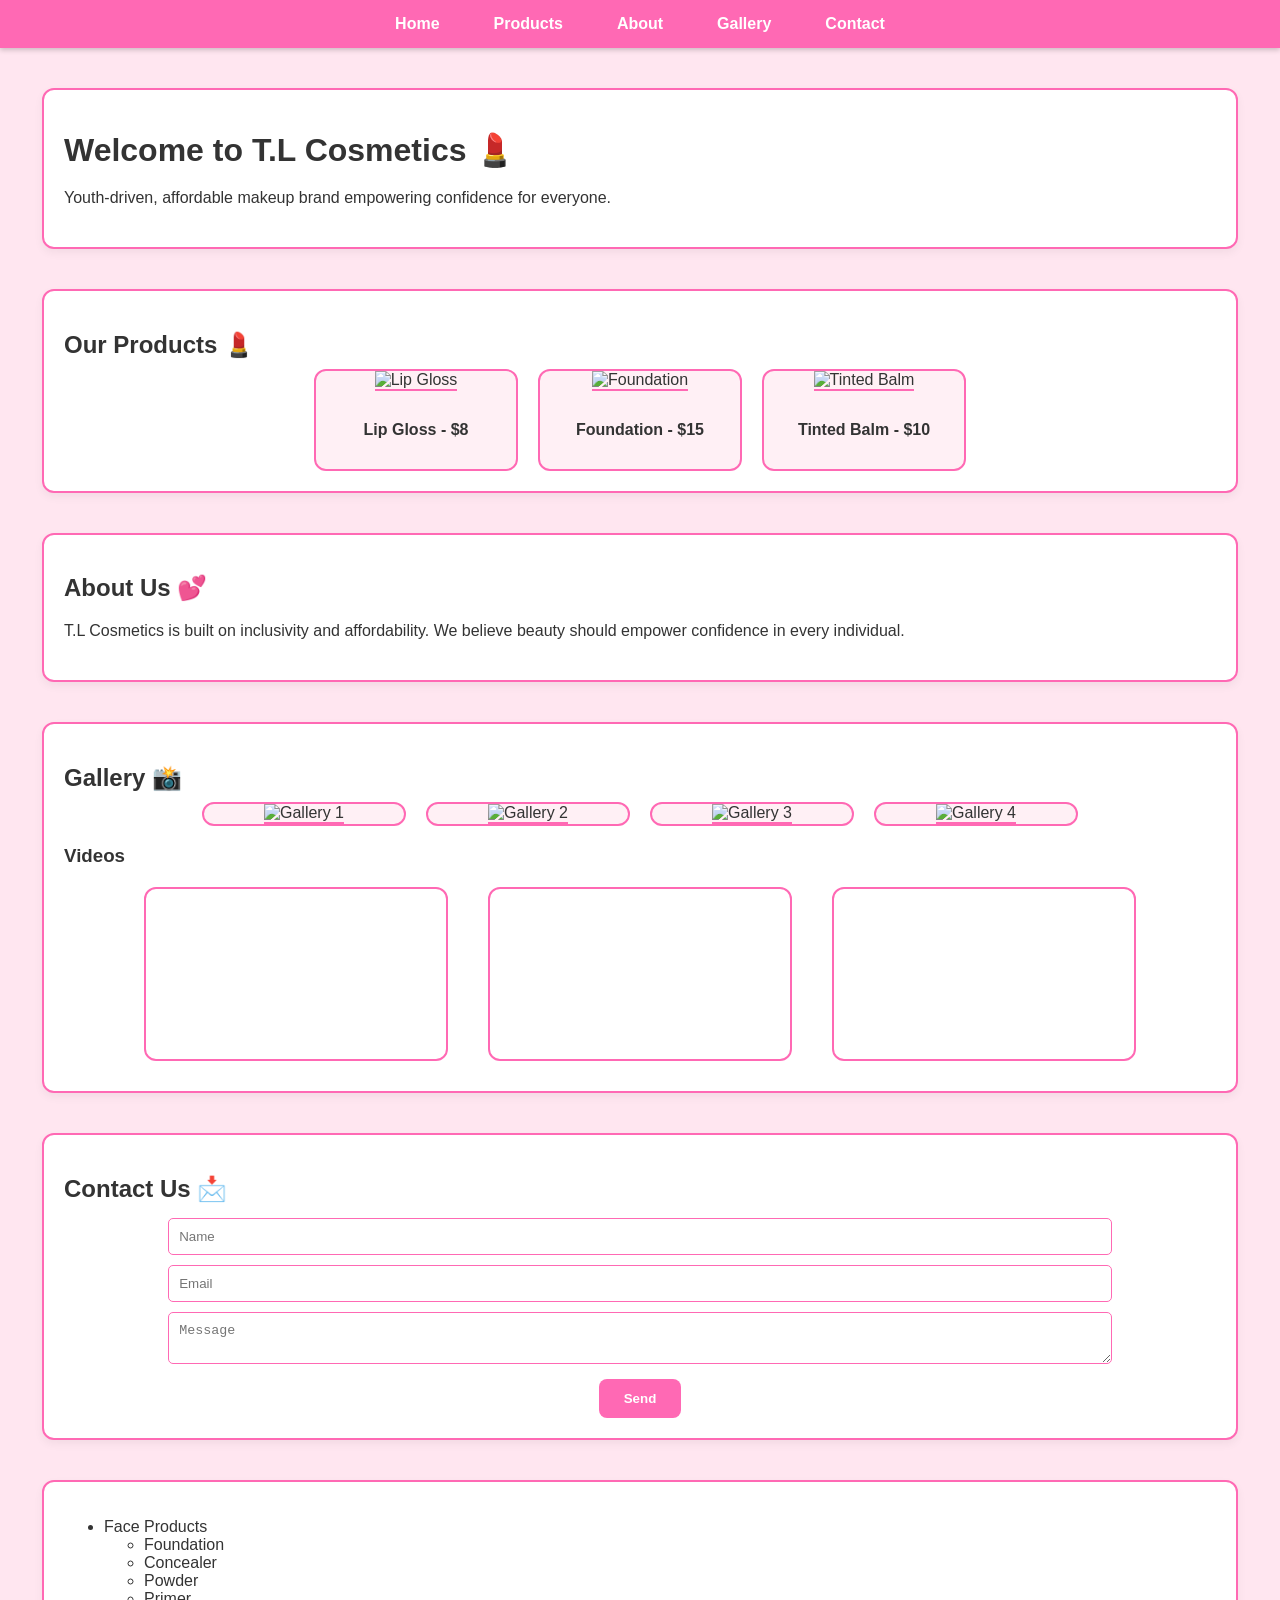
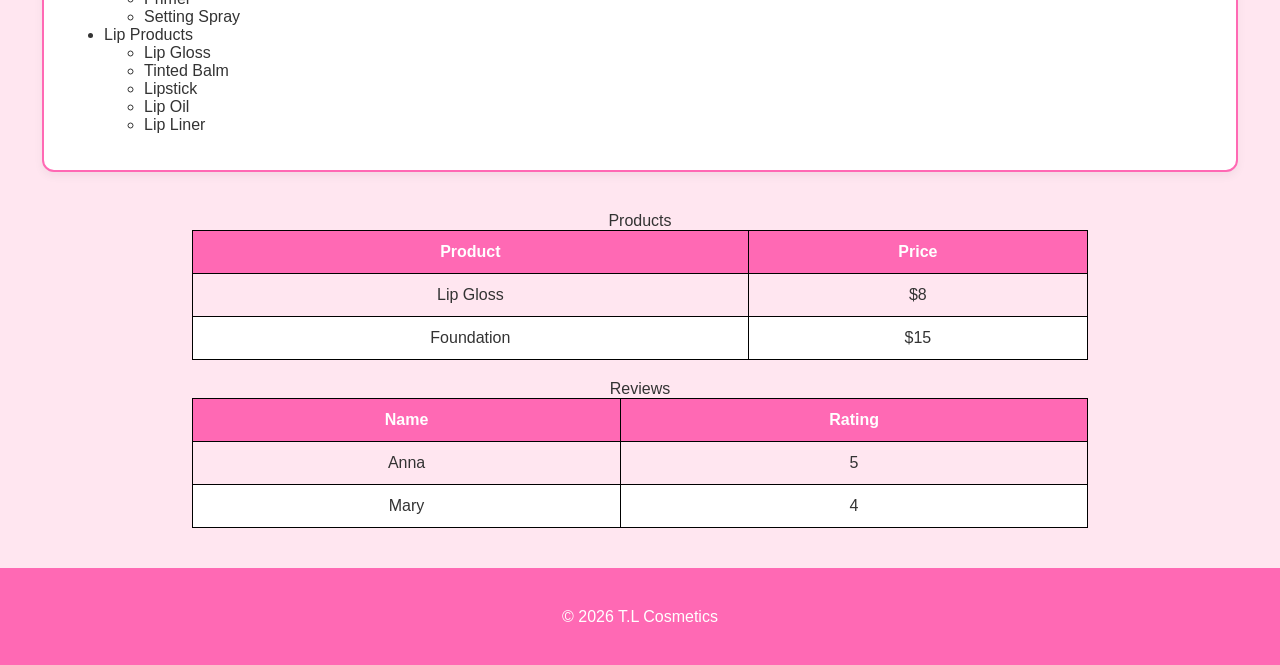
==== index.html @ b0cdfb57 "Update index.html" ====
<!DOCTYPE html>
<html lang="en">
<head>
<meta charset="UTF-8">
<title>T.L Cosmetics</title>
<meta name="viewport" content="width=device-width, initial-scale=1.0">
<style>
/* GENERAL STYLES */
body {
  margin: 0;
  font-family: 'Arial', sans-serif;
  scroll-behavior: smooth;
  background-color: #ffe6f0;
  color: #333;
}

h1, h2, h3 {
  margin-bottom: 10px;
}

p {
  line-height: 1.6;
}

/* NAVBAR */
nav {
  position: sticky;
  top: 0;
  background: hotpink;
  z-index: 100;
  box-shadow: 0 2px 5px rgba(0,0,0,0.2);
}
nav ul {
  list-style: none;
  margin: 0;
  padding: 10px 20px;
  display: flex;
  justify-content: center;
  flex-wrap: wrap;
}
nav ul li {
  margin: 5px 15px;
}
nav ul li a {
  color: white;
  text-decoration: none;
  font-weight: bold;
  padding: 8px 12px;
  transition: 0.3s;
}
nav ul li a:hover {
  background-color: deeppink;
  border-radius: 5px;
}

/* SECTIONS */
.container {
  width: 90%;
  max-width: 1200px;
  margin: 40px auto;
  padding: 20px;
  border-radius: 12px;
  border: 2px solid hotpink;
  background-color: #fff;
  box-shadow: 0 4px 10px rgba(0,0,0,0.05);
}

/* PRODUCTS & GALLERY CARDS */
.row {
  display: flex;
  flex-wrap: wrap;
  justify-content: center;
  gap: 20px;
}

.card {
  border: 2px solid hotpink;
  border-radius: 12px;
  width: 200px;
  background-color: #fff0f5;
  transition: transform 0.3s, box-shadow 0.3s;
  text-align: center;
  overflow: hidden;
}
.card img {
  width: 100%;
  height: 250px;
  object-fit: cover;
  border-bottom: 2px solid hotpink;
}
.card:hover {
  transform: translateY(-5px);
  box-shadow: 0 8px 20px rgba(0,0,0,0.2);
}
.card p {
  padding: 10px;
  font-weight: bold;
}

/* VIDEOS */
iframe {
  width: 300px;
  height: 170px;
  border-radius: 12px;
  border: 2px solid hotpink;
  margin: 10px;
}

/* TABLES */
table {
  margin: 20px auto;
  border-collapse: collapse;
  width: 70%;
  background-color: #fff;
}
th {
  background-color: hotpink;
  color: white;
  padding: 12px;
}
td, th {
  border: 1px solid black;
  padding: 12px;
  text-align: center;
}
tr:nth-child(even) {
  background-color: #ffe6f0;
}

/* FORM */
form {
  display: flex;
  flex-direction: column;
  align-items: center;
}
input, textarea {
  width: 80%;
  padding: 10px;
  margin: 5px 0;
  border-radius: 5px;
  border: 1px solid hotpink;
}
button {
  padding: 12px 25px;
  border-radius: 8px;
  background-color: hotpink;
  color: white;
  border: none;
  font-weight: bold;
  margin-top: 10px;
  cursor: pointer;
  transition: 0.3s;
}
button:hover {
  background-color: deeppink;
}

/* FOOTER */
footer {
  background-color: hotpink;
  color: white;
  padding: 20px;
  text-align: center;
  margin-top: 40px;
}

/* RESPONSIVE */
@media (max-width: 768px) {
  .row {
    flex-direction: column;
    align-items: center;
  }
  iframe {
    width: 90%;
    height: 200px;
  }
  nav ul {
    flex-direction: column;
  }
}
</style>
</head>
<body>

<!-- NAVBAR -->
<nav>
<ul>
<li><a href="#home">Home</a></li>
<li><a href="#products">Products</a></li>
<li><a href="#about">About</a></li>
<li><a href="#gallery">Gallery</a></li>
<li><a href="#contact">Contact</a></li>
</ul>
</nav>

<!-- HOME -->
<div id="home" class="container">
<h1>Welcome to T.L Cosmetics 💄</h1>
<p>Youth-driven, affordable makeup brand empowering confidence for everyone.</p>
</div>

<!-- PRODUCTS -->
<div id="products" class="container">
<h2>Our Products 💄</h2>
<div class="row">
<div class="card">
<img src="https://via.placeholder.com/200" alt="Lip Gloss">
<p>Lip Gloss - $8</p>
</div>
<div class="card">
<img src="https://encrypted-tbn0.gstatic.com/shopping?q=tbn:ANd9GcS2hN-oaY_ejEga3fquCNaBYTMA5RFRPnuCtgW5S-M84GvhKLt6H0f-kxkxEULEGazHYkraBkfcXAci1wyB_pwTdNJ_GUhJCdejCClTvqV1oZwjoQtBb3IT2UCgOjd0bHyH6U8svQ&usqp=CAc" alt="Foundation">
<p>Foundation - $15</p>
</div>
<div class="card">
<img src="https://encrypted-tbn0.gstatic.com/images?q=tbn:ANd9GcSqiQaaecKeHyvAcDdExUEcjvARRBfStqG1nA&s" alt="Tinted Balm">
<p>Tinted Balm - $10</p>
</div>
</div>
</div>

<!-- ABOUT -->
<div id="about" class="container">
<h2>About Us 💕</h2>
<p>T.L Cosmetics is built on inclusivity and affordability. We believe beauty should empower confidence in every individual.</p>
</div>

<!-- GALLERY -->
<div id="gallery" class="container">
<h2>Gallery 📸</h2>
<div class="row">
<div class="card"><img src="https://via.placeholder.com/200" alt="Gallery 1"></div>
<div class="card"><img src="https://via.placeholder.com/200" alt="Gallery 2"></div>
<div class="card"><img src="https://via.placeholder.com/200" alt="Gallery 3"></div>
<div class="card"><img src="https://via.placeholder.com/200" alt="Gallery 4"></div>
</div>

<h3>Videos</h3>
<div class="row">
<iframe src="https://www.youtube.com/embed/x_kD3IUQpX0" allowfullscreen></iframe>
<iframe src="https://www.youtube.com/embed/x_kD3IUQpX0" allowfullscreen></iframe>
<iframe src="https://www.youtube.com/embed/x_kD3IUQpX0" allowfullscreen></iframe>
</div>
</div>

<!-- CONTACT -->
<div id="contact" class="container">
<h2>Contact Us 📩</h2>
<form>
<input type="text" placeholder="Name" required>
<input type="email" placeholder="Email" required>
<textarea placeholder="Message" required></textarea>
<button type="submit">Send</button>
</form>
</div>

  <!-- LISTS -->
<div class="container section4">
<ul>
<li>Face Products
<ul>
<li>Foundation</li>
<li>Concealer</li>
<li>Powder</li>
<li>Primer</li>
<li>Setting Spray</li>
</ul>
</li>

<li>Lip Products
<ul>
<li>Lip Gloss</li>
<li>Tinted Balm</li>
<li>Lipstick</li>
<li>Lip Oil</li>
<li>Lip Liner</li>
</ul>
</li>
</ul>
</div>

<!-- TABLE 1 -->
<table>
<caption>Products</caption>
<tr><th>Product</th><th>Price</th></tr>
<tr><td>Lip Gloss</td><td>$8</td></tr>
<tr><td>Foundation</td><td>$15</td></tr>
</table>

<!-- TABLE 2 -->
<table>
<caption>Reviews</caption>
<tr><th>Name</th><th>Rating</th></tr>
<tr><td>Anna</td><td>5</td></tr>
<tr><td>Mary</td><td>4</td></tr>
</table>


<!-- FOOTER -->
<footer>
<p>&copy; 2026 T.L Cosmetics</p>
</footer>

</body>
</html>
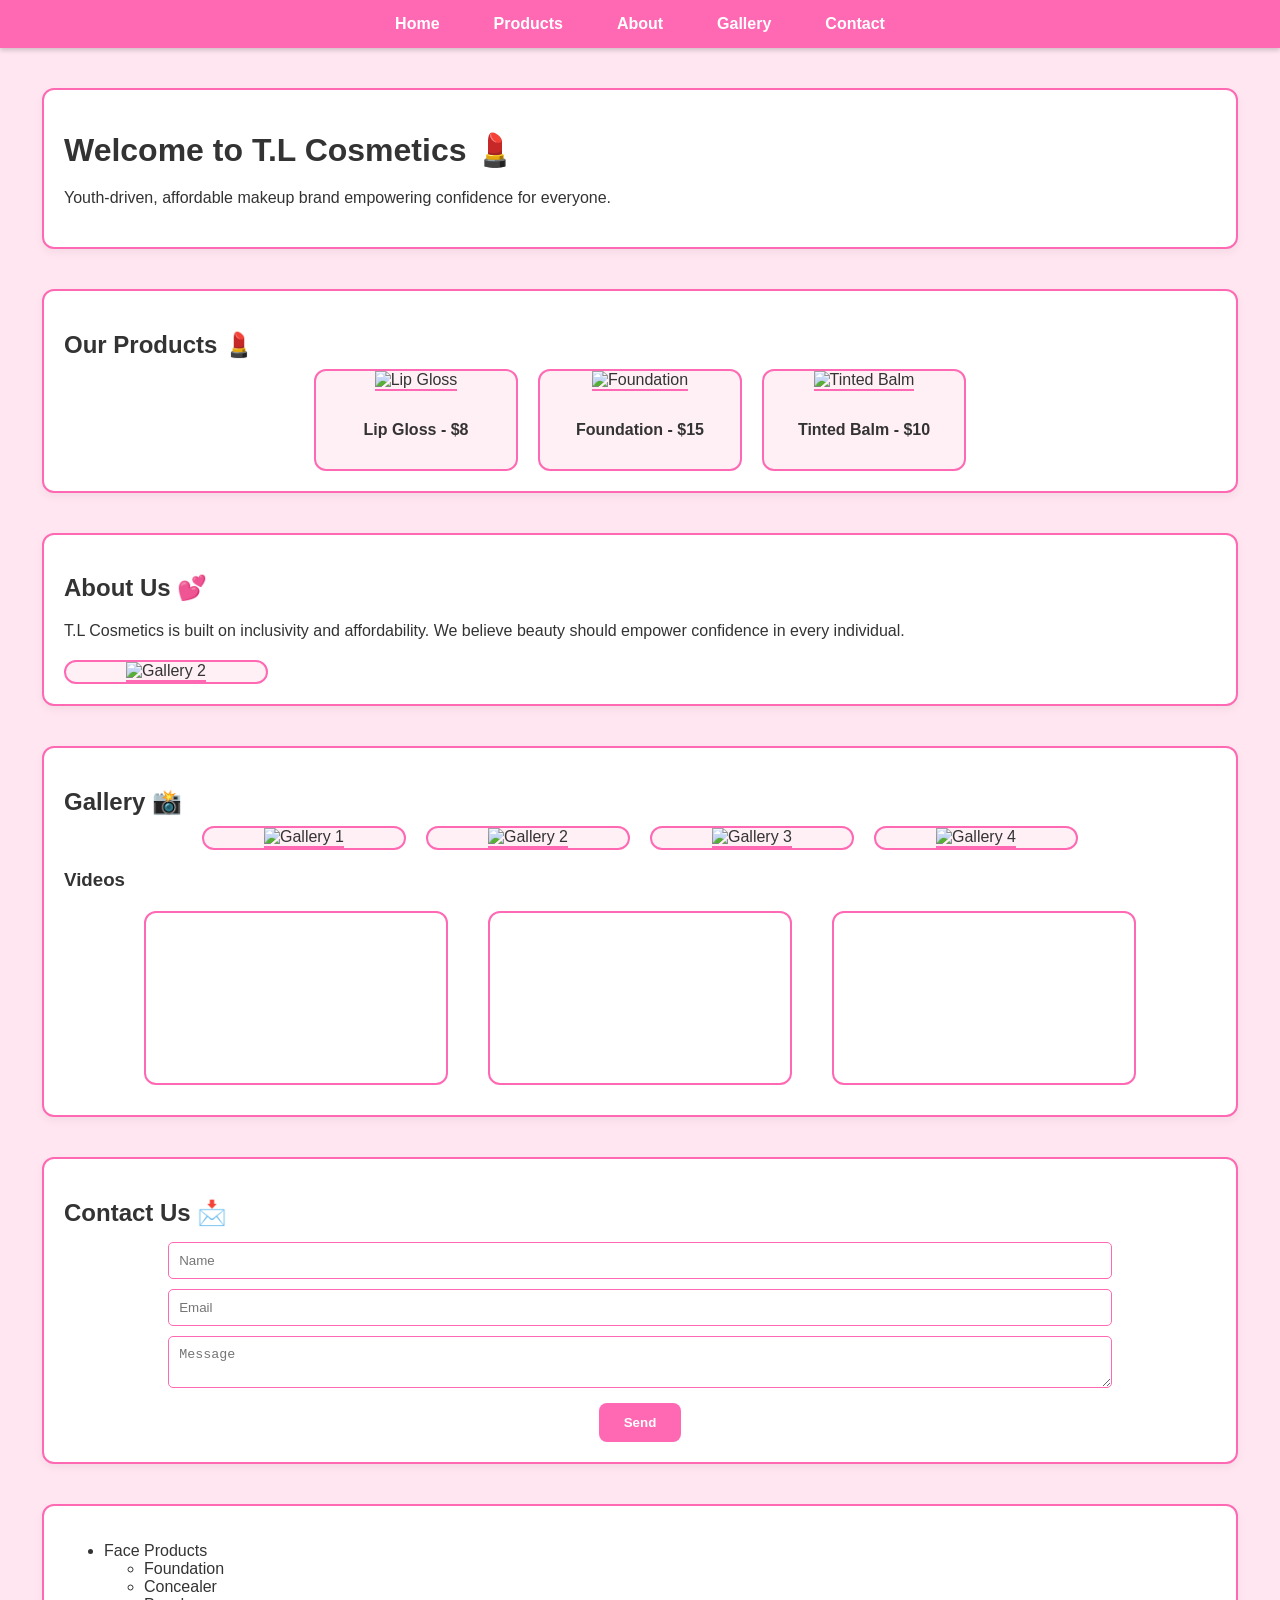
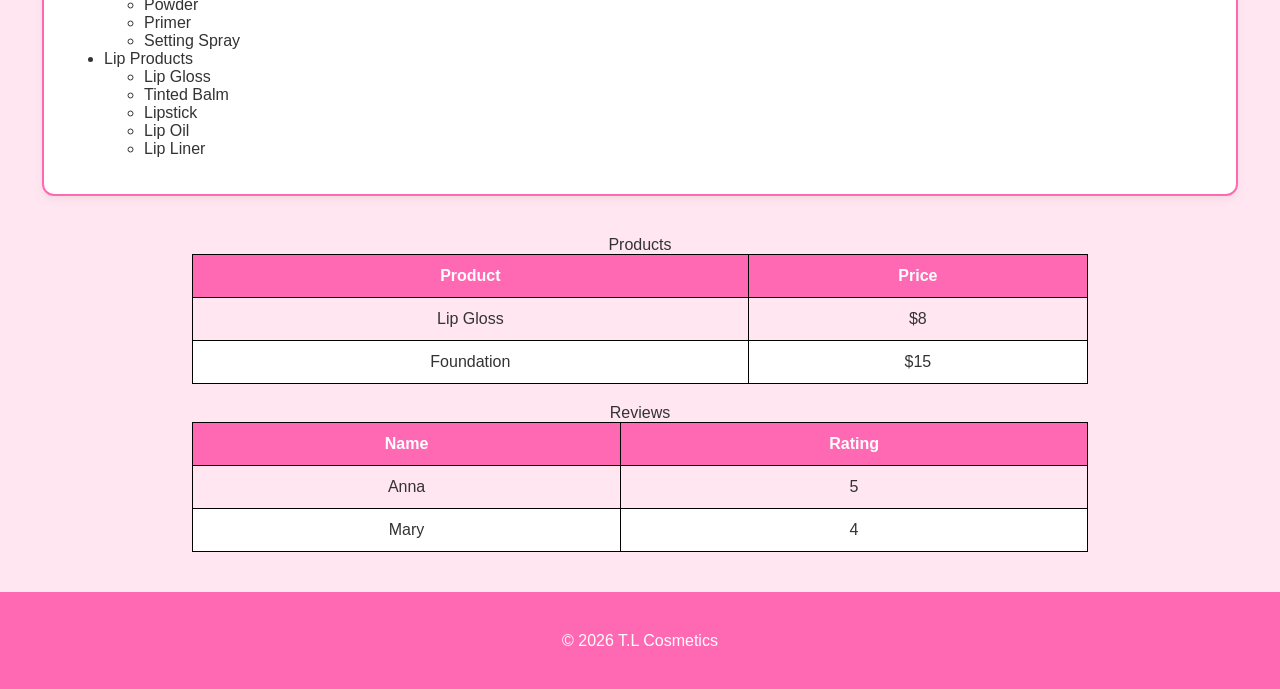
==== commit 94a18967: "Update index.html" ====
--- a/index.html
+++ b/index.html
@@ -204,7 +204,7 @@
 <h2>Our Products 💄</h2>
 <div class="row">
 <div class="card">
-<img src="https://via.placeholder.com/200" alt="Lip Gloss">
+<img src="https://encrypted-tbn0.gstatic.com/images?q=tbn:ANd9GcQ7Q8wkhRRTV3SGKaVM--o2OdKkPqKvdvQK1Q&s" alt="Lip Gloss">
 <p>Lip Gloss - $8</p>
 </div>
 <div class="card">
@@ -222,13 +222,14 @@
 <div id="about" class="container">
 <h2>About Us 💕</h2>
 <p>T.L Cosmetics is built on inclusivity and affordability. We believe beauty should empower confidence in every individual.</p>
+<div class="card"><img src="https://encrypted-tbn0.gstatic.com/images?q=tbn:ANd9GcQG5R77oh-dry4hVgTXIqkRv4S2bvuKZ7dbtw&s" alt="Gallery 2"></div>
 </div>
 
 <!-- GALLERY -->
 <div id="gallery" class="container">
 <h2>Gallery 📸</h2>
 <div class="row">
-<div class="card"><img src="https://via.placeholder.com/200" alt="Gallery 1"></div>
+<div class="card"><img src="https://encrypted-tbn0.gstatic.com/images?q=tbn:ANd9GcQUvQMsgFXWG8ARvxXcUGB9j0Ol8UKCmSSDyg&s" alt="Gallery 1"></div>
 <div class="card"><img src="https://via.placeholder.com/200" alt="Gallery 2"></div>
 <div class="card"><img src="https://via.placeholder.com/200" alt="Gallery 3"></div>
 <div class="card"><img src="https://via.placeholder.com/200" alt="Gallery 4"></div>
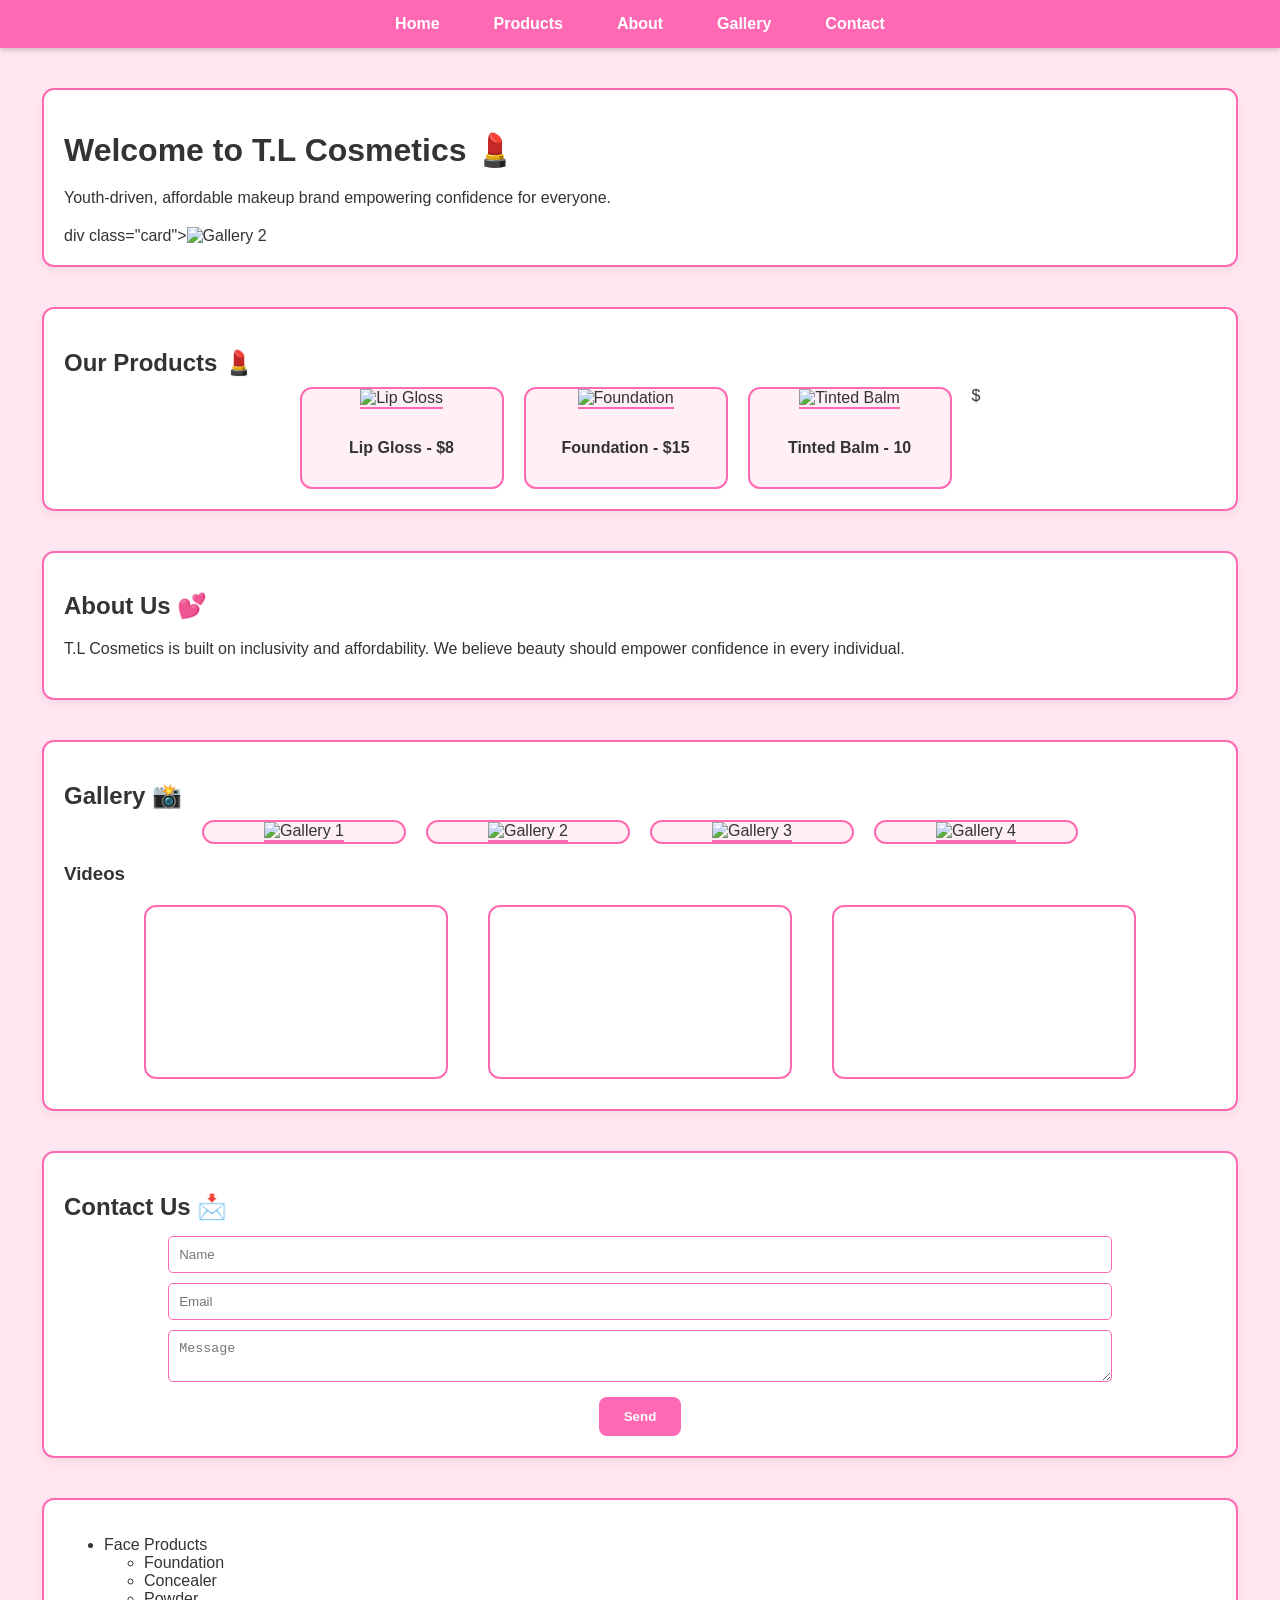
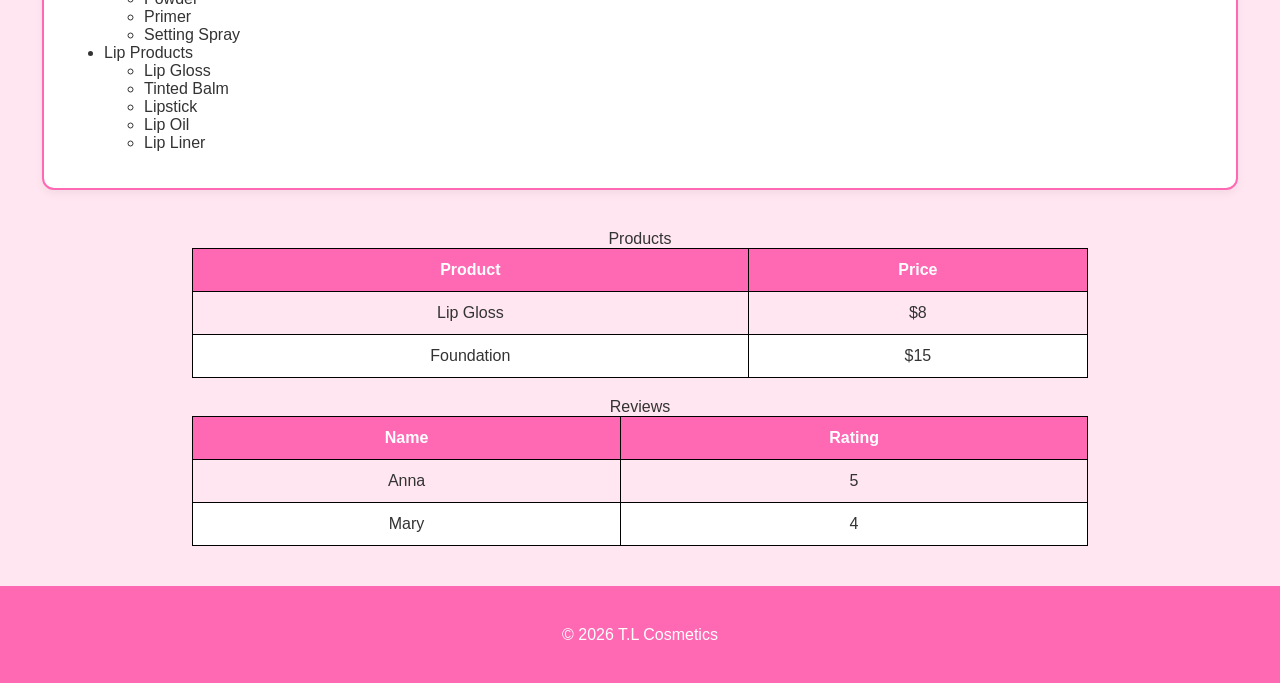
==== commit 5a204777: "Update index.html" ====
--- a/index.html
+++ b/index.html
@@ -197,6 +197,7 @@
 <div id="home" class="container">
 <h1>Welcome to T.L Cosmetics 💄</h1>
 <p>Youth-driven, affordable makeup brand empowering confidence for everyone.</p>
+div class="card"><img src="https://encrypted-tbn0.gstatic.com/images?q=tbn:ANd9GcQG5R77oh-dry4hVgTXIqkRv4S2bvuKZ7dbtw&s" alt="Gallery 2"></div>
 </div>
 
 <!-- PRODUCTS -->
@@ -213,8 +214,8 @@
 </div>
 <div class="card">
 <img src="https://encrypted-tbn0.gstatic.com/images?q=tbn:ANd9GcSqiQaaecKeHyvAcDdExUEcjvARRBfStqG1nA&s" alt="Tinted Balm">
-<p>Tinted Balm - $10</p>
-</div>
+<p>Tinted Balm - 10</p>
+</div>$
 </div>
 </div>
 
@@ -222,7 +223,6 @@
 <div id="about" class="container">
 <h2>About Us 💕</h2>
 <p>T.L Cosmetics is built on inclusivity and affordability. We believe beauty should empower confidence in every individual.</p>
-<div class="card"><img src="https://encrypted-tbn0.gstatic.com/images?q=tbn:ANd9GcQG5R77oh-dry4hVgTXIqkRv4S2bvuKZ7dbtw&s" alt="Gallery 2"></div>
 </div>
 
 <!-- GALLERY -->
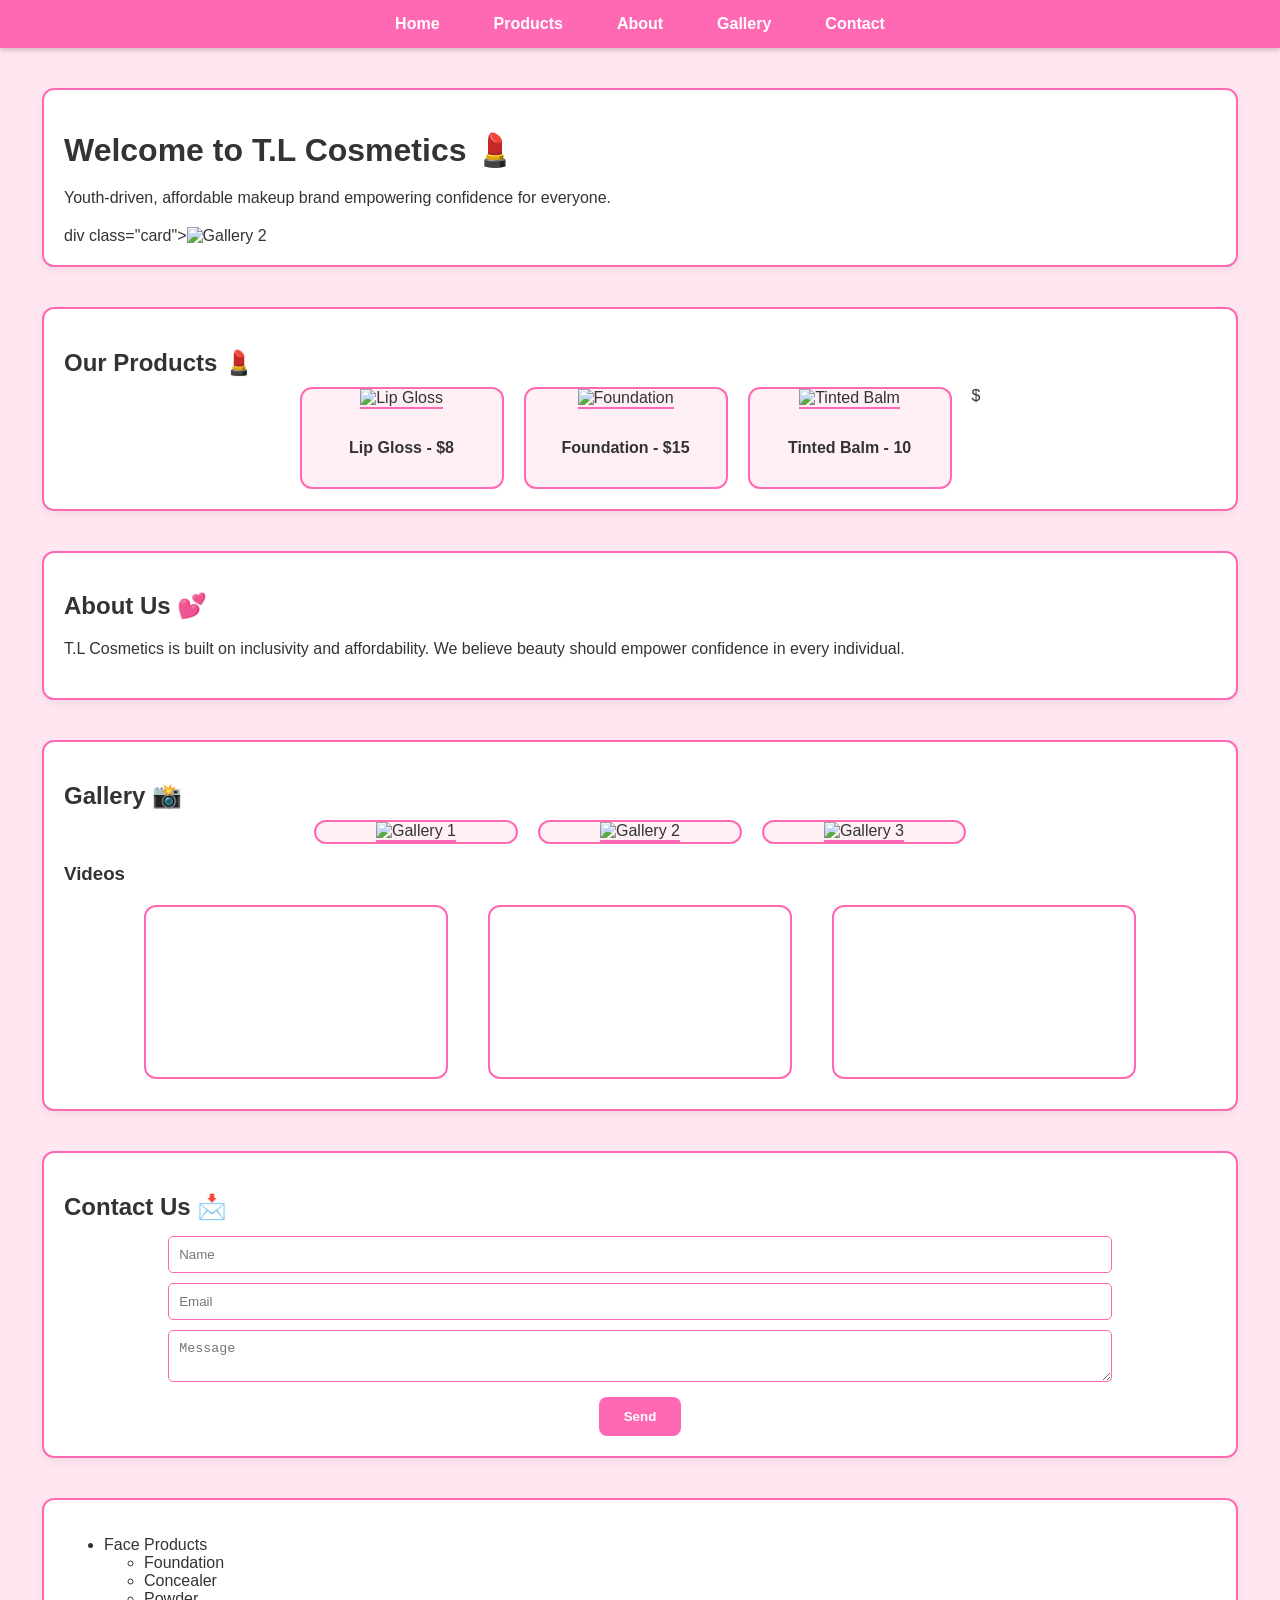
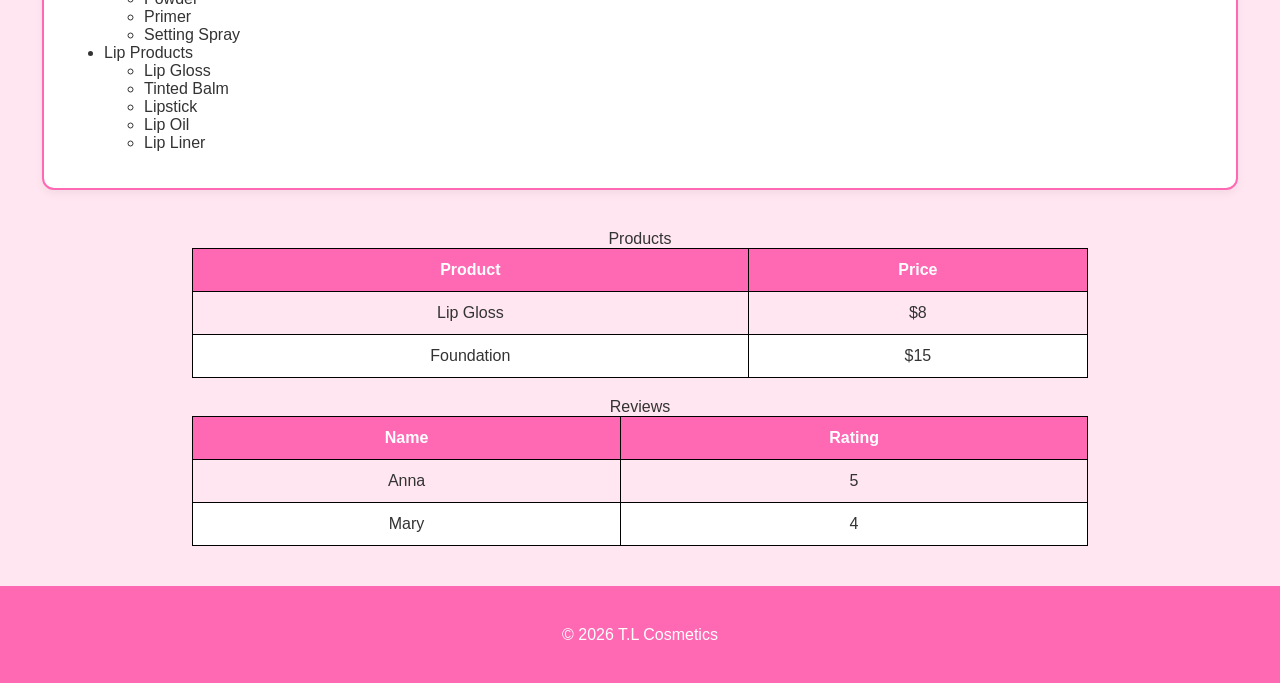
==== commit 4f00daf5: "Update index.html" ====
--- a/index.html
+++ b/index.html
@@ -230,9 +230,8 @@
 <h2>Gallery 📸</h2>
 <div class="row">
 <div class="card"><img src="https://encrypted-tbn0.gstatic.com/images?q=tbn:ANd9GcQUvQMsgFXWG8ARvxXcUGB9j0Ol8UKCmSSDyg&s" alt="Gallery 1"></div>
-<div class="card"><img src="https://via.placeholder.com/200" alt="Gallery 2"></div>
-<div class="card"><img src="https://via.placeholder.com/200" alt="Gallery 3"></div>
-<div class="card"><img src="https://via.placeholder.com/200" alt="Gallery 4"></div>
+<div class="card"><img src="https://encrypted-tbn0.gstatic.com/images?q=tbn:ANd9GcQvK7YfNZMkOdfhyPRgCsGfnesRd-D_DWItlw&s" alt="Gallery 2"></div>
+<div class="card"><img src="https://encrypted-tbn0.gstatic.com/images?q=tbn:ANd9GcRyc1vUDCZHWwjQApce5IilrrNnHyBbE0055w&s" alt="Gallery 3"></div>
 </div>
 
 <h3>Videos</h3>
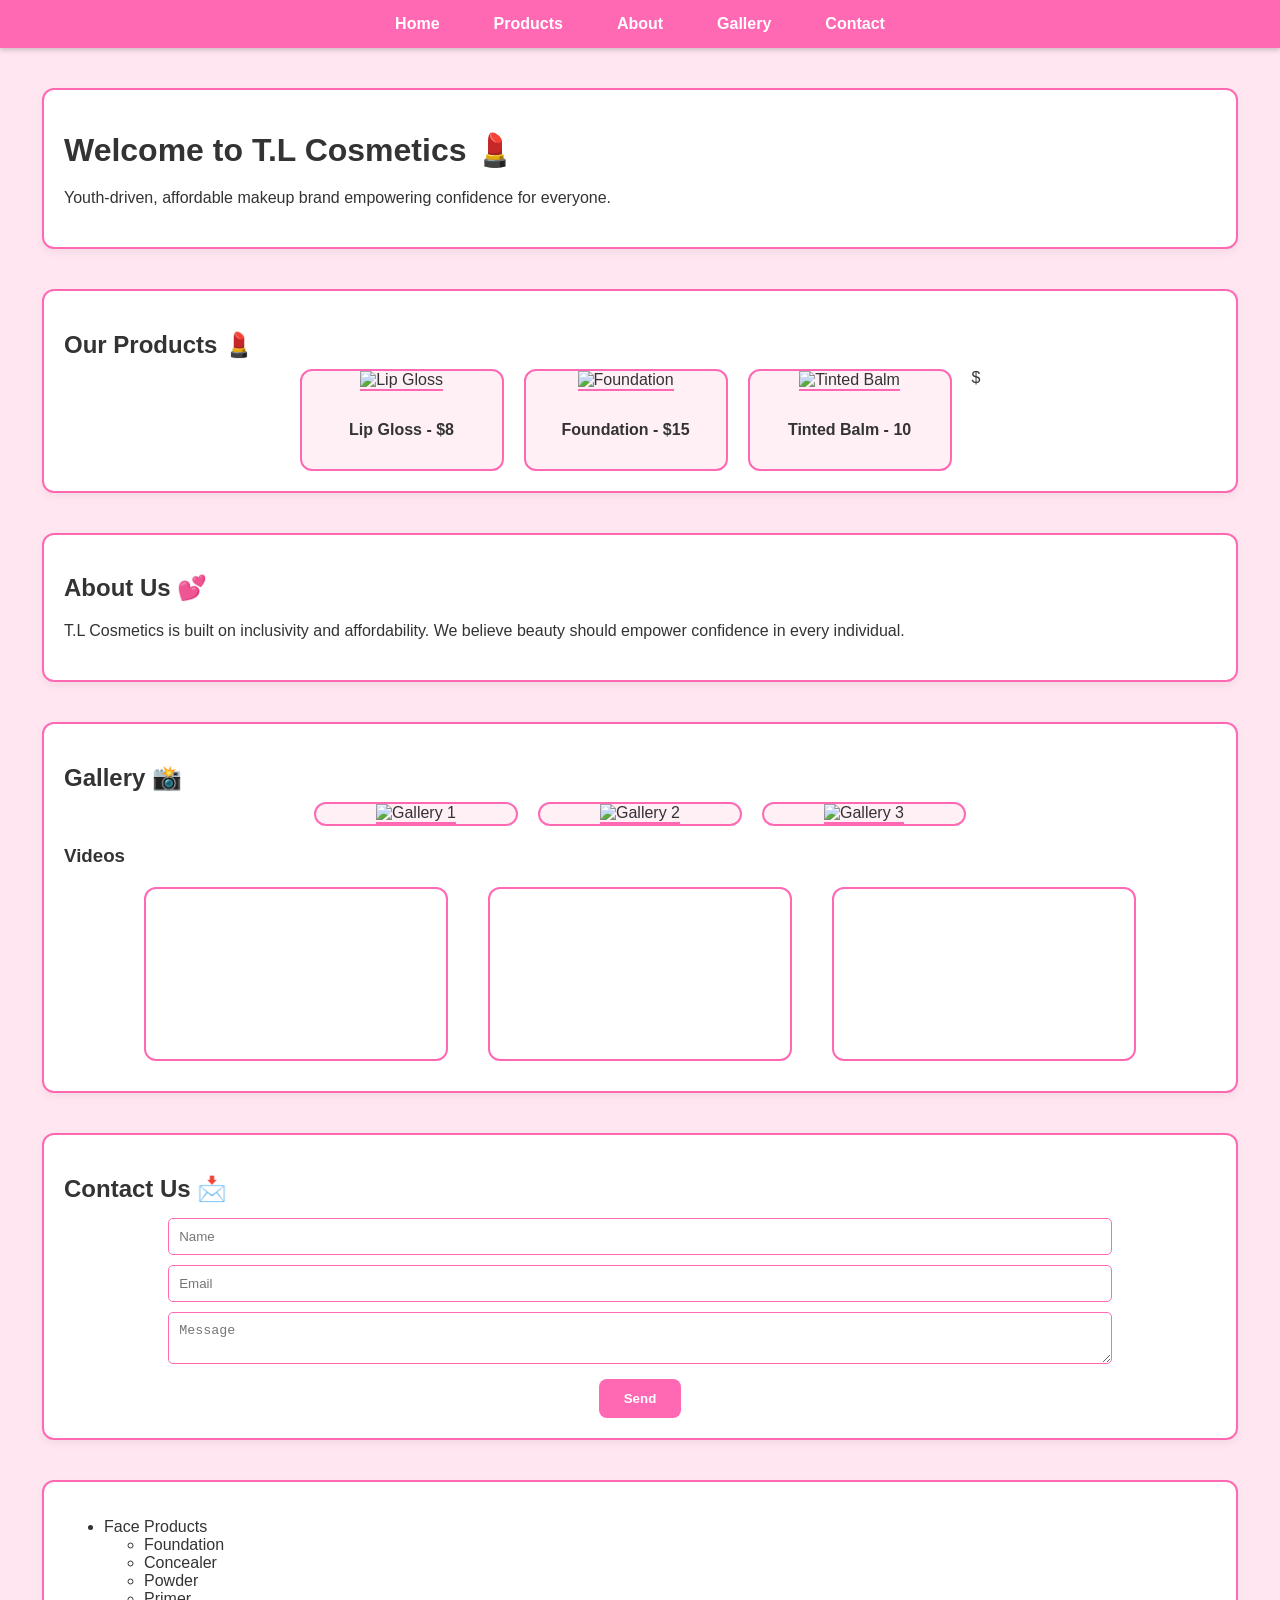
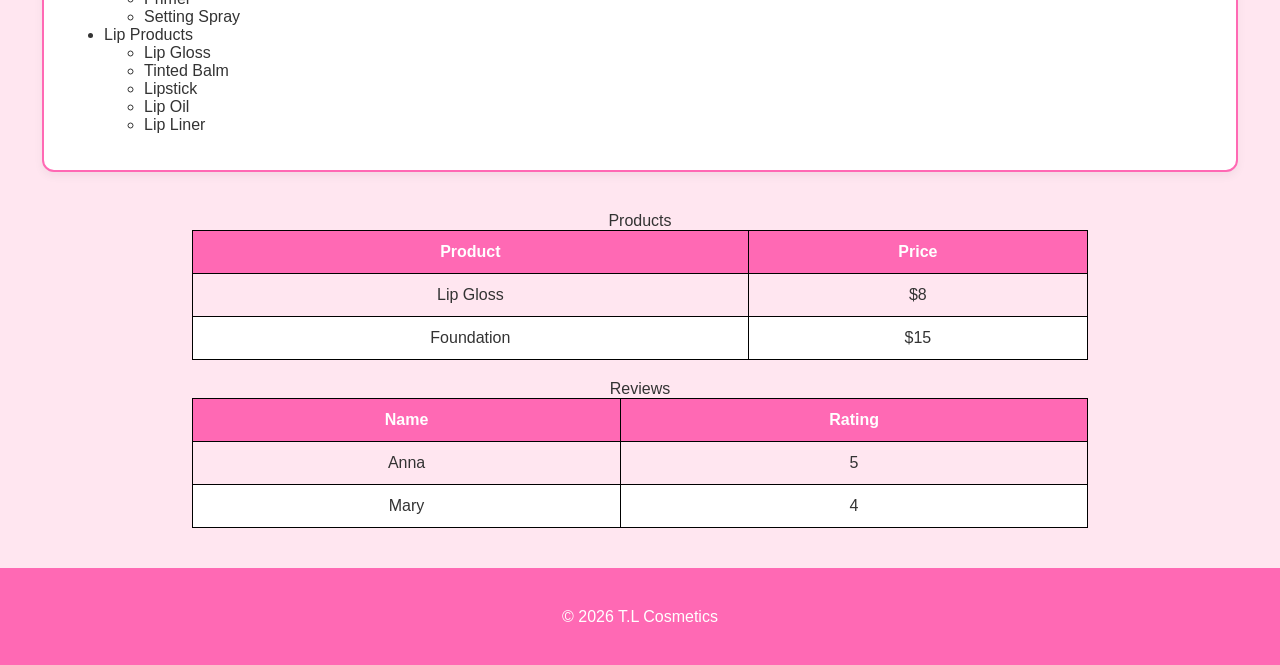
==== commit 655d99b9: "Update index.html" ====
--- a/index.html
+++ b/index.html
@@ -197,7 +197,6 @@
 <div id="home" class="container">
 <h1>Welcome to T.L Cosmetics 💄</h1>
 <p>Youth-driven, affordable makeup brand empowering confidence for everyone.</p>
-div class="card"><img src="https://encrypted-tbn0.gstatic.com/images?q=tbn:ANd9GcQG5R77oh-dry4hVgTXIqkRv4S2bvuKZ7dbtw&s" alt="Gallery 2"></div>
 </div>
 
 <!-- PRODUCTS -->
